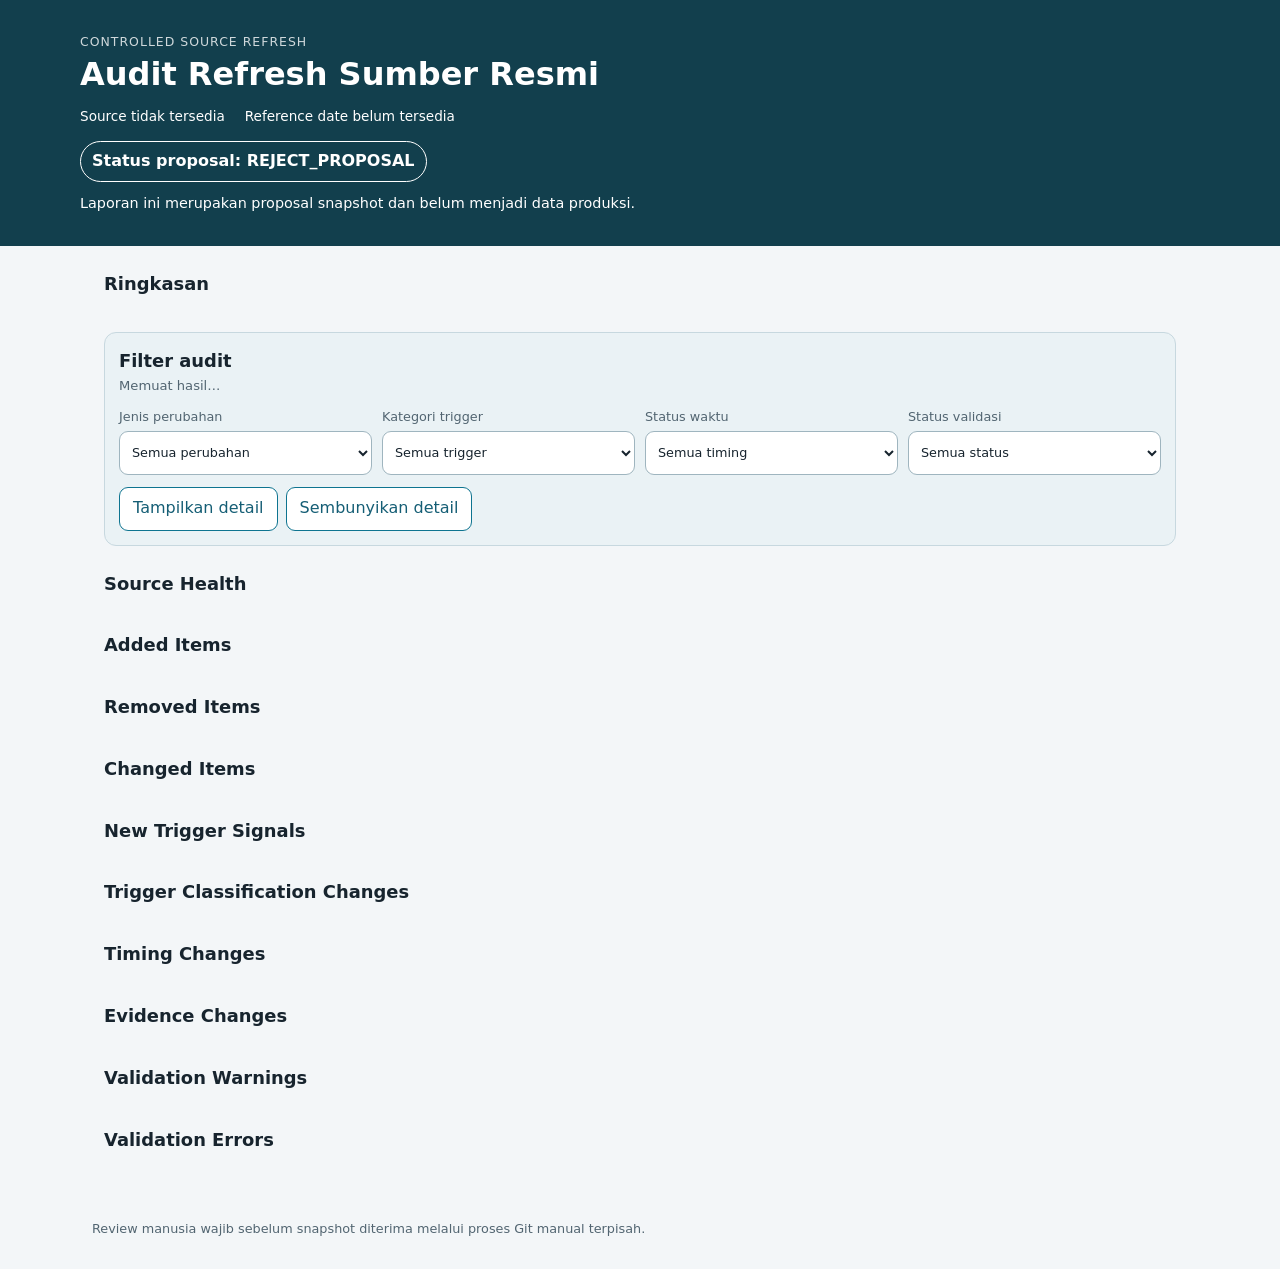
==== radar/templates/source_refresh_report.html @ e0543ce6 "feat: add controlled manual source refresh workflow" ====
<!doctype html>
<html lang="id">
<head>
  <meta charset="utf-8">
  <meta name="viewport" content="width=device-width, initial-scale=1">
  <title>Audit Refresh Sumber Resmi</title>
  <link rel="stylesheet" href="source_refresh_report.css">
</head>
<body>
  <header class="report-header">
    <div class="header-inner">
      <p class="eyebrow">Controlled Source Refresh</p>
      <h1>Audit Refresh Sumber Resmi</h1>
      <div class="header-meta">
        <span id="sourceCode">Sumber belum tersedia</span>
        <span id="referenceDate">Reference date belum tersedia</span>
      </div>
      <p id="proposalStatus" class="proposal-status" role="status">Memuat status proposal…</p>
      <p class="proposal-note">Laporan ini merupakan proposal snapshot dan belum menjadi data produksi.</p>
    </div>
  </header>

  <main class="page-shell">
    <section aria-labelledby="summaryTitle">
      <h2 id="summaryTitle">Ringkasan</h2>
      <div id="summaryCards" class="summary-grid"></div>
    </section>

    <section class="filter-panel" aria-labelledby="filterTitle">
      <div class="section-heading">
        <h2 id="filterTitle">Filter audit</h2>
        <p id="filterResult" aria-live="polite">Memuat hasil…</p>
      </div>
      <div class="filter-grid">
        <label>Jenis perubahan
          <select id="changeTypeFilter">
            <option value="">Semua perubahan</option>
            <option value="ADDED">Added</option>
            <option value="REMOVED">Removed</option>
            <option value="CHANGED">Changed</option>
            <option value="TRIGGER">Trigger</option>
            <option value="VALIDATION">Validation</option>
          </select>
        </label>
        <label>Kategori trigger
          <select id="triggerFilter"><option value="">Semua trigger</option></select>
        </label>
        <label>Status waktu
          <select id="timingFilter"><option value="">Semua timing</option></select>
        </label>
        <label>Status validasi
          <select id="validationFilter">
            <option value="">Semua status</option>
            <option value="WARNING">Warning</option>
            <option value="ERROR">Error</option>
            <option value="VALID">Valid</option>
          </select>
        </label>
      </div>
      <div class="detail-actions" aria-label="Kontrol detail">
        <button type="button" id="showAllDetails">Tampilkan detail</button>
        <button type="button" id="hideAllDetails">Sembunyikan detail</button>
      </div>
    </section>

    <section aria-labelledby="healthTitle"><h2 id="healthTitle">Source Health</h2><div id="sourceHealth" class="card-grid"></div></section>
    <section aria-labelledby="addedTitle"><h2 id="addedTitle">Added Items</h2><div id="addedItems" class="card-grid"></div></section>
    <section aria-labelledby="removedTitle"><h2 id="removedTitle">Removed Items</h2><div id="removedItems" class="card-grid"></div></section>
    <section aria-labelledby="changedTitle"><h2 id="changedTitle">Changed Items</h2><div id="changedItems" class="card-grid"></div></section>
    <section aria-labelledby="newTriggersTitle"><h2 id="newTriggersTitle">New Trigger Signals</h2><div id="newTriggers" class="card-grid"></div></section>
    <section aria-labelledby="classificationTitle"><h2 id="classificationTitle">Trigger Classification Changes</h2><div id="classificationChanges" class="card-grid"></div></section>
    <section aria-labelledby="timingTitle"><h2 id="timingTitle">Timing Changes</h2><div id="timingChanges" class="card-grid"></div></section>
    <section aria-labelledby="evidenceTitle"><h2 id="evidenceTitle">Evidence Changes</h2><div id="evidenceChanges" class="card-grid"></div></section>
    <section aria-labelledby="warningsTitle"><h2 id="warningsTitle">Validation Warnings</h2><div id="validationWarnings" class="card-grid"></div></section>
    <section aria-labelledby="errorsTitle"><h2 id="errorsTitle">Validation Errors</h2><div id="validationErrors" class="card-grid"></div></section>
  </main>

  <footer>Review manusia wajib sebelum snapshot diterima melalui proses Git manual terpisah.</footer>
  <script id="report-data" type="application/json">__REPORT_DATA__</script>
  <script src="source_refresh_report.js" defer></script>
</body>
</html>
---- radar/templates/source_refresh_report.css ----
:root {
  color-scheme: light;
  --bg: #f3f6f8;
  --card: #ffffff;
  --ink: #17242e;
  --muted: #526571;
  --line: #d7e0e5;
  --accent: #0e7490;
  --accent-dark: #155e75;
  --warning-bg: #fff7d6;
  --warning-ink: #704d00;
  --error-bg: #feeceb;
  --error-ink: #8f1d18;
  --success-bg: #e6f7ee;
  --success-ink: #17633a;
}

* { box-sizing: border-box; }
html, body { width: 100%; max-width: 100%; overflow-x: hidden; }
body {
  margin: 0;
  background: var(--bg);
  color: var(--ink);
  font-family: system-ui, -apple-system, "Segoe UI", Arial, sans-serif;
  font-size: 15px;
  line-height: 1.55;
}
button, select { font: inherit; }
a, .breakable, dd, pre { overflow-wrap: anywhere; word-break: break-word; }

.report-header { background: #123f4d; color: #fff; padding: 24px 16px; }
.header-inner, .page-shell, footer { width: min(100%, 1120px); margin-inline: auto; min-width: 0; }
.eyebrow { margin: 0 0 4px; font-size: .78rem; letter-spacing: .08em; text-transform: uppercase; opacity: .8; }
h1 { margin: 0; font-size: 1.55rem; line-height: 1.2; }
h2 { margin: 0 0 10px; font-size: 1.12rem; }
.header-meta { display: flex; flex-direction: column; gap: 3px; margin-top: 12px; font-size: .85rem; }
.proposal-status { display: inline-block; margin: 14px 0 6px; padding: 7px 11px; border: 1px solid currentColor; border-radius: 999px; font-weight: 700; }
.proposal-note { margin: 4px 0 0; max-width: 720px; font-size: .9rem; }

.page-shell { padding: 18px 12px 36px; }
section { min-width: 0; margin-bottom: 24px; }
.summary-grid, .card-grid { display: grid; grid-template-columns: 1fr; gap: 10px; min-width: 0; }
.summary-card, .audit-card, .health-card, .validation-card {
  min-width: 0; background: var(--card); border: 1px solid var(--line);
  border-radius: 12px; padding: 14px; box-shadow: 0 1px 2px rgba(15, 40, 50, .04);
}
.summary-card strong { display: block; font-size: 1.35rem; line-height: 1.2; }
.summary-card span { color: var(--muted); font-size: .82rem; }
.audit-card h3, .health-card h3 { margin: 0 0 8px; font-size: 1rem; line-height: 1.35; overflow-wrap: anywhere; }
.card-status { display: inline-block; margin-bottom: 8px; font-size: .76rem; font-weight: 700; }
.status-warning { background: var(--warning-bg); color: var(--warning-ink); }
.status-error { background: var(--error-bg); color: var(--error-ink); }
.status-valid { background: var(--success-bg); color: var(--success-ink); }
.card-status, .tag { border-radius: 999px; padding: 3px 9px; }
.tag-list { display: flex; flex-wrap: wrap; gap: 5px; margin: 8px 0; }
.tag { background: #e8f0f4; color: #294853; font-size: .73rem; }

dl { display: grid; grid-template-columns: minmax(98px, .42fr) minmax(0, 1fr); gap: 5px 9px; margin: 0; }
dt { color: var(--muted); font-size: .78rem; }
dd { min-width: 0; margin: 0; font-size: .84rem; }
.detail-panel { margin-top: 10px; border-top: 1px solid var(--line); padding-top: 10px; }
.detail-panel[hidden] { display: none; }
.detail-panel pre { margin: 0; white-space: pre-wrap; font: inherit; font-size: .8rem; color: var(--muted); }
.card-actions, .detail-actions { display: flex; flex-wrap: wrap; gap: 8px; margin-top: 12px; }
button, .source-link {
  min-height: 44px; display: inline-flex; align-items: center; justify-content: center;
  border: 1px solid var(--accent); border-radius: 9px; padding: 8px 13px;
  background: #fff; color: var(--accent-dark); text-decoration: none; cursor: pointer;
}
button:hover, .source-link:hover { background: #e9f7fa; }
button:focus-visible, select:focus-visible, a:focus-visible {
  outline: 3px solid #f59e0b; outline-offset: 2px;
}

.filter-panel { background: #eaf2f5; border: 1px solid #c7d8df; border-radius: 12px; padding: 14px; }
.section-heading { display: flex; flex-direction: column; gap: 2px; margin-bottom: 10px; }
.section-heading h2, .section-heading p { margin: 0; }
.section-heading p { color: var(--muted); font-size: .82rem; }
.filter-grid { display: grid; grid-template-columns: 1fr; gap: 10px; }
.filter-grid label { min-width: 0; display: grid; gap: 4px; color: var(--muted); font-size: .8rem; }
.filter-grid select { width: 100%; min-width: 0; min-height: 44px; border: 1px solid #9fb5bf; border-radius: 9px; padding: 8px; background: #fff; color: var(--ink); }
.empty-state { margin: 0; padding: 14px; color: var(--muted); background: var(--card); border: 1px dashed var(--line); border-radius: 10px; }
footer { padding: 8px 12px 30px; color: var(--muted); font-size: .8rem; }

@media (min-width: 360px) {
  .page-shell { padding-inline: 14px; }
  .summary-grid { grid-template-columns: repeat(2, minmax(0, 1fr)); }
}
@media (min-width: 390px) {
  body { font-size: 16px; }
  .report-header { padding-inline: 18px; }
}
@media (min-width: 768px) {
  .report-header { padding: 32px 24px; }
  h1 { font-size: 2rem; }
  .header-meta { flex-direction: row; flex-wrap: wrap; gap: 8px 20px; }
  .page-shell { padding: 24px; }
  .summary-grid { grid-template-columns: repeat(4, minmax(0, 1fr)); }
  .card-grid { grid-template-columns: repeat(2, minmax(0, 1fr)); }
  .filter-grid { grid-template-columns: repeat(2, minmax(0, 1fr)); }
}
@media (min-width: 1024px) {
  .summary-grid { grid-template-columns: repeat(8, minmax(0, 1fr)); }
  .filter-grid { grid-template-columns: repeat(4, minmax(0, 1fr)); }
}
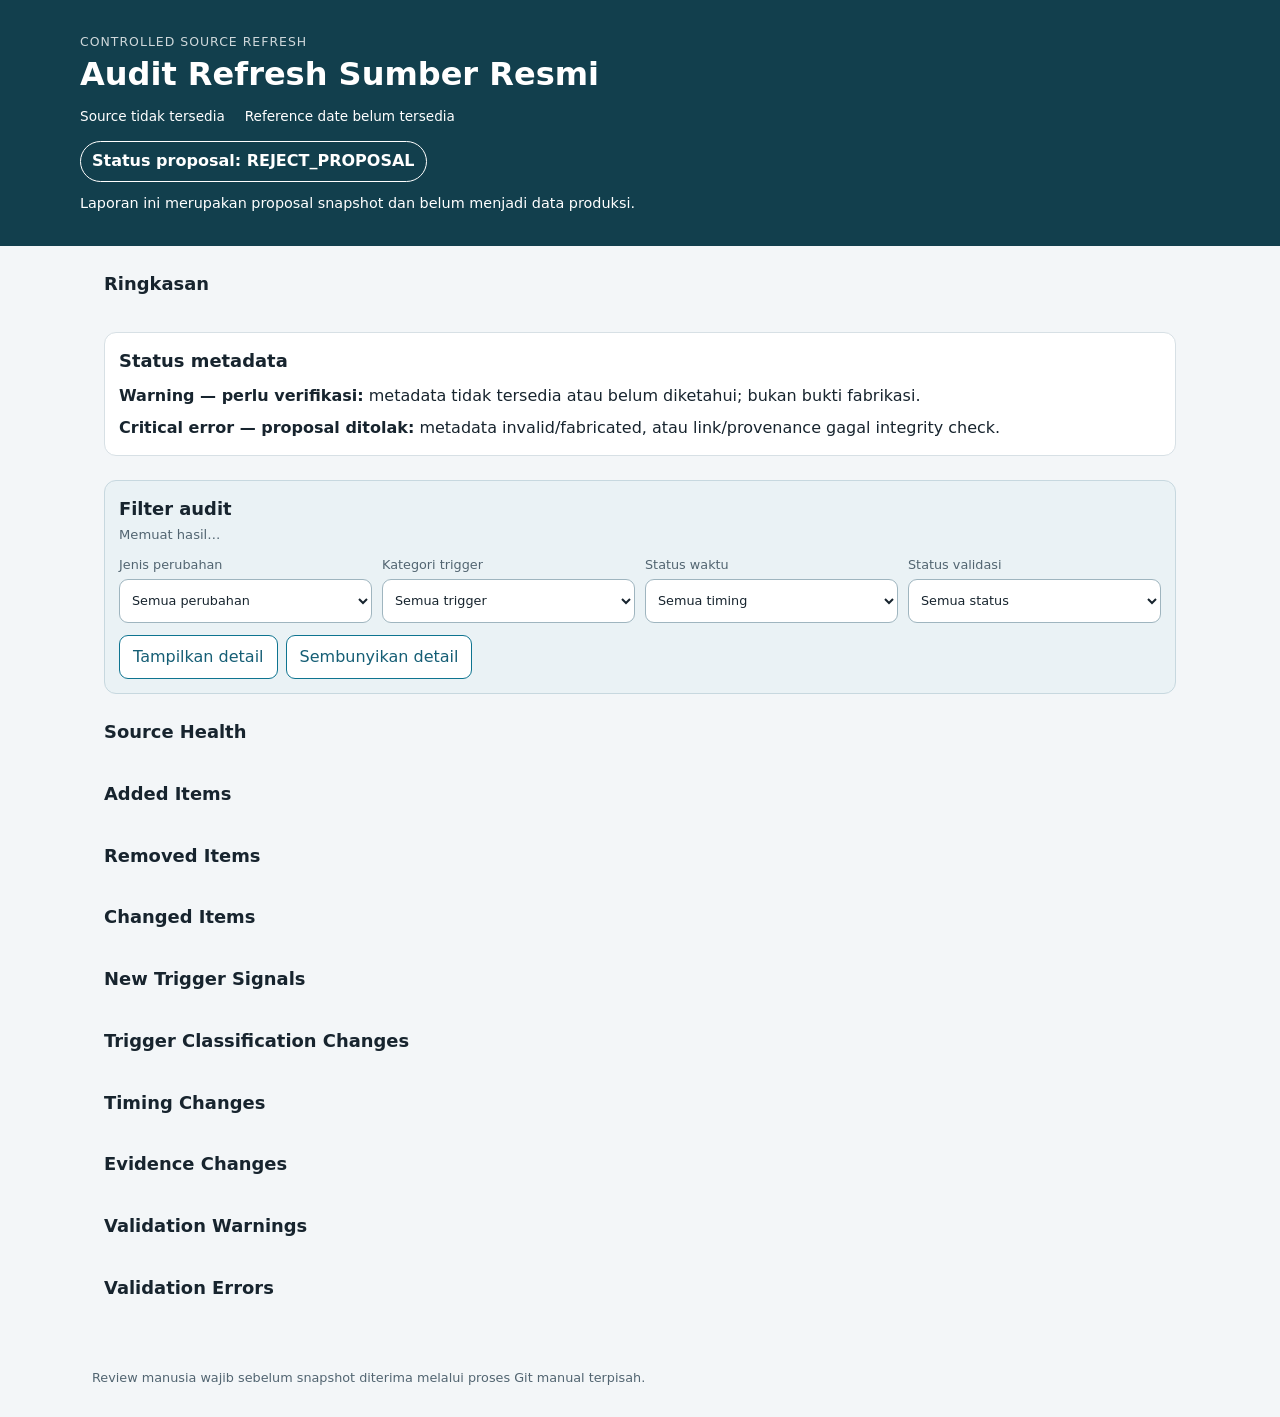
==== commit df602fd1: "fix: distinguish missing metadata from integrity failures" ====
--- a/radar/templates/source_refresh_report.html
+++ b/radar/templates/source_refresh_report.html
@@ -24,6 +24,12 @@
     <section aria-labelledby="summaryTitle">
       <h2 id="summaryTitle">Ringkasan</h2>
       <div id="summaryCards" class="summary-grid"></div>
+    </section>
+
+    <section class="quality-legend" aria-labelledby="qualityLegendTitle">
+      <h2 id="qualityLegendTitle">Status metadata</h2>
+      <p><strong>Warning — perlu verifikasi:</strong> metadata tidak tersedia atau belum diketahui; bukan bukti fabrikasi.</p>
+      <p><strong>Critical error — proposal ditolak:</strong> metadata invalid/fabricated, atau link/provenance gagal integrity check.</p>
     </section>
 
     <section class="filter-panel" aria-labelledby="filterTitle">
--- a/radar/templates/source_refresh_report.css
+++ b/radar/templates/source_refresh_report.css
@@ -46,6 +46,8 @@
 }
 .summary-card strong { display: block; font-size: 1.35rem; line-height: 1.2; }
 .summary-card span { color: var(--muted); font-size: .82rem; }
+.quality-legend { min-width: 0; padding: 14px; border: 1px solid var(--line); border-radius: 12px; background: var(--card); }
+.quality-legend p { margin: 7px 0 0; overflow-wrap: anywhere; }
 .audit-card h3, .health-card h3 { margin: 0 0 8px; font-size: 1rem; line-height: 1.35; overflow-wrap: anywhere; }
 .card-status { display: inline-block; margin-bottom: 8px; font-size: .76rem; font-weight: 700; }
 .status-warning { background: var(--warning-bg); color: var(--warning-ink); }
@@ -54,6 +56,13 @@
 .card-status, .tag { border-radius: 999px; padding: 3px 9px; }
 .tag-list { display: flex; flex-wrap: wrap; gap: 5px; margin: 8px 0; }
 .tag { background: #e8f0f4; color: #294853; font-size: .73rem; }
+.metadata-messages { display: grid; gap: 6px; margin: 10px 0; min-width: 0; }
+.validation-label {
+  display: block; min-width: 0; border-left: 4px solid currentColor; border-radius: 7px;
+  padding: 7px 9px; font-size: .78rem; font-weight: 650; overflow-wrap: anywhere;
+}
+.validation-label.warning { background: var(--warning-bg); color: var(--warning-ink); }
+.validation-label.error { background: var(--error-bg); color: var(--error-ink); }
 
 dl { display: grid; grid-template-columns: minmax(98px, .42fr) minmax(0, 1fr); gap: 5px 9px; margin: 0; }
 dt { color: var(--muted); font-size: .78rem; }
@@ -89,6 +98,7 @@
 @media (min-width: 390px) {
   body { font-size: 16px; }
   .report-header { padding-inline: 18px; }
+  .metadata-messages { gap: 7px; }
 }
 @media (min-width: 768px) {
   .report-header { padding: 32px 24px; }
